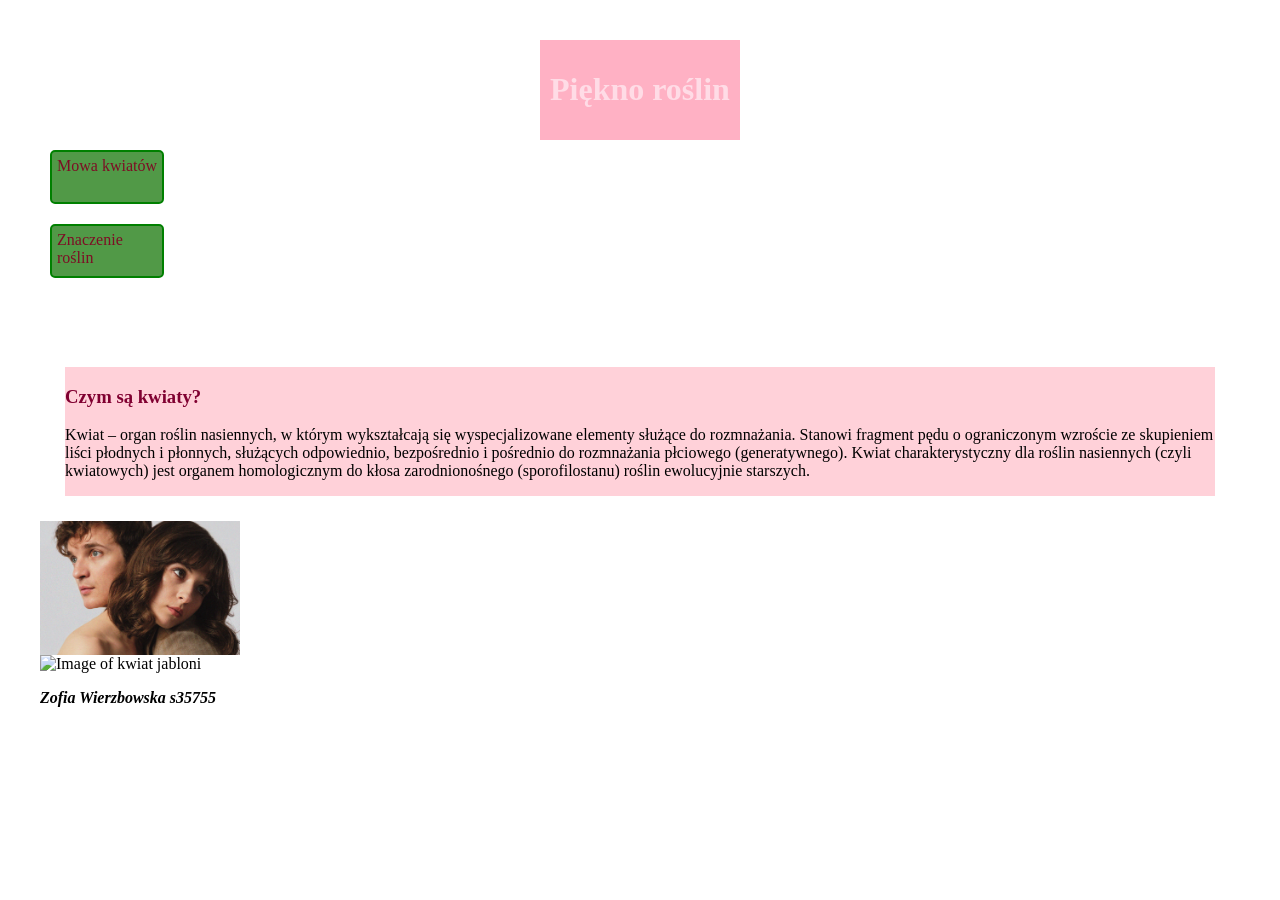
==== index.html @ 8b3a930d "img" ====
<!DOCTYPE html>
<html lang="PL">
    <head>
        <meta charset="utf-8">
        <title>Strona Mirki</title>
        <style>
        
            body{
              padding:20px;
            margin:20px;  

            }
            header {
                background-color: rgba(255, 145, 172, 0.7);
             color:rgb(255, 220, 230);
              padding:10px;
            margin:auto; 
            height:auto;
            width: 180px;
        
            }
            .link{
                color:rgb(125, 14, 37);
                background-color:rgb(81, 153, 71);
                border: 2px solid green;
                display:inline-block;
                margin: 10px;
                border-radius: 5px;
                padding: 5px;
                transition-duration: 0.3s;
                text-decoration: none;

            }
            .link:hover{
                background-color:rgb(143, 218, 69);
                border-radius: 20px;
                transition-duration: 0.3s;
            }
            .flexbox {
                display:flex;
                flex-direction: column;
                justify-content: center;
                flex-wrap: wrap;
                align-content:first baseline;
               
            }
            .flexbox > a, link {
                width: 100px;
                height: 40px
            }
            .naglowek {
                align-content: center;
            }
            .ramka{
            border: 5px solid white;
            background: rgba(255, 190, 201, 0.7);
            align-content: center;
            margin: 20px;
            }
        
            
           
        </style>


    </head>
    
    <body style="background-image:url(https://cdn.pixabay.com/photo/2022/04/21/06/23/spring-7146754_1280.jpg)">
        <header> 
             <h1>Piękno roślin</h1> 

           
        </header>
        
        <div class="flexbox">

              <a class="link" href="podstrona.html" 
              target="_blank">Mowa kwiatów</a> 
              <a class="link" href="podstrona2.html"target="_blank">Znaczenie roślin</a>
              </body>
            </div>
            <br></header>
            <br>
            <br>
            <div class="ramka">
            <h3 style="color: rgb(128, 0, 49);"> Czym są kwiaty?</h3>
            <p>Kwiat – organ roślin nasiennych, w którym wykształcają się wyspecjalizowane elementy służące do rozmnażania. Stanowi fragment pędu o ograniczonym wzroście ze skupieniem liści płodnych i płonnych, służących odpowiednio, bezpośrednio i pośrednio do rozmnażania płciowego (generatywnego). Kwiat charakterystyczny dla roślin nasiennych (czyli kwiatowych) jest organem homologicznym do kłosa zarodnionośnego (sporofilostanu) roślin ewolucyjnie starszych.</p>
            </div>
        <img class="flexbox" src="kwiatjabloni.png" alt="image of Kasia and Jacek Sienkiewicz" style="width: 200px; align-content: center;">
        <img class= "flezbox" src="https://i.ytimg.com/vi/tu6vPd--Wdk/maxresdefault.jpg" alt="Image of kwiat jabloni"style="width:200px; align-content: center;">


        <footer> 
            <p><i><b>Zofia Wierzbowska s35755<b></b></i></p>

        </footer>
    </body>

</html>
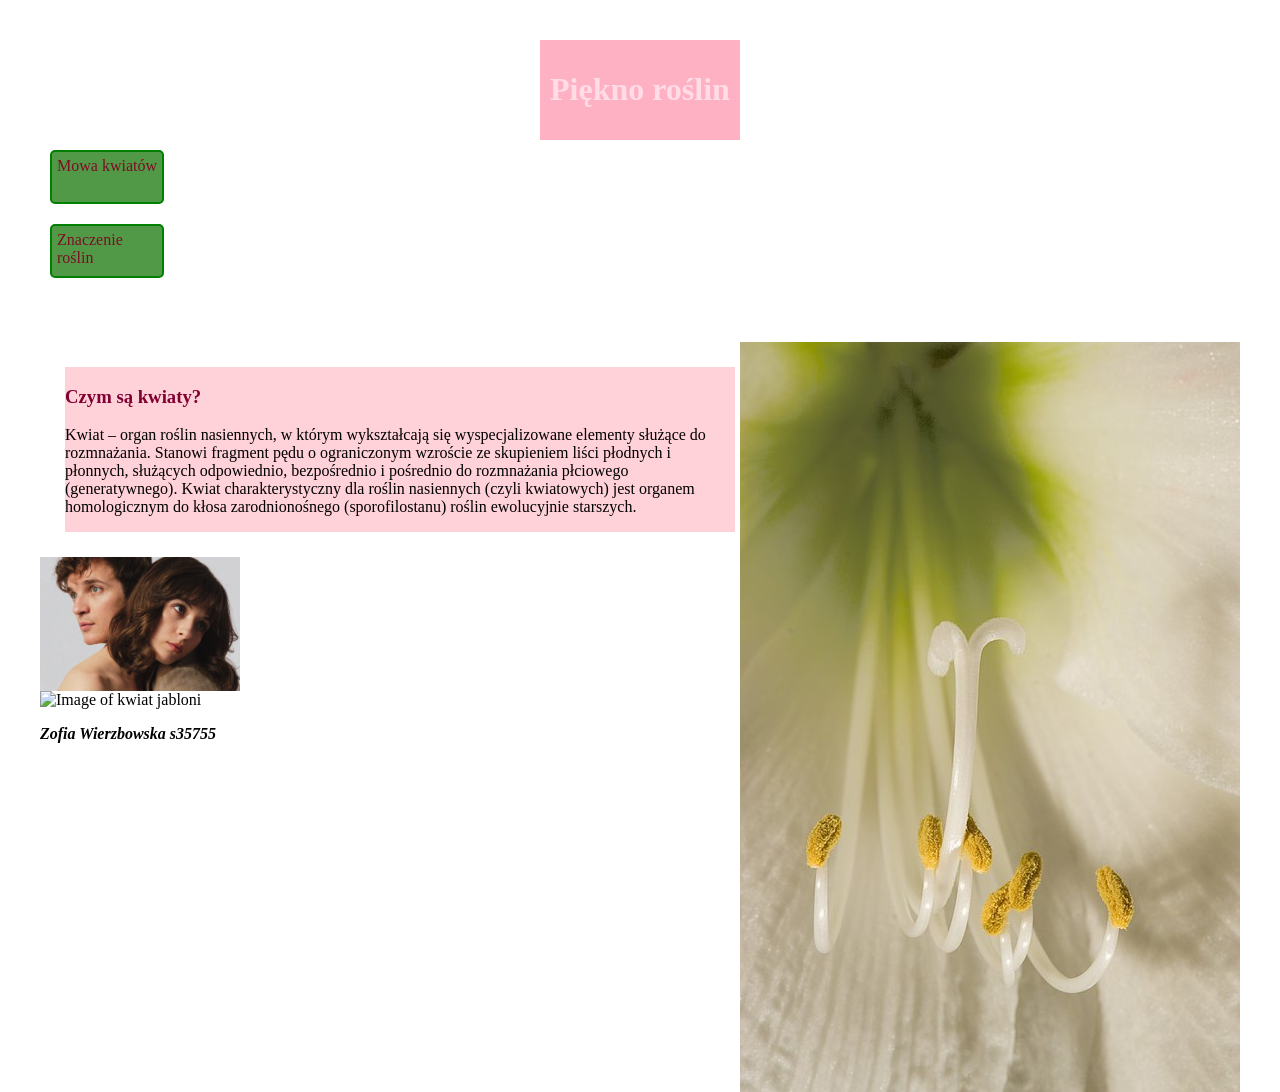
==== commit d221b954: "rodzaje kwiatów" ====
--- a/index.html
+++ b/index.html
@@ -57,8 +57,16 @@
             align-content: center;
             margin: 20px;
             }
+            
+            .zdjeciaP {
+                float: right;
+                height: auto;
+            }
         
-            
+            .zdjeciaL{
+                float: left;
+                height: auto;
+            }
            
         </style>
 
@@ -82,6 +90,7 @@
             <br></header>
             <br>
             <br>
+            <img class="zdjeciaP" src="Ritterstern_Blüte.jpg"> 
             <div class="ramka">
             <h3 style="color: rgb(128, 0, 49);"> Czym są kwiaty?</h3>
             <p>Kwiat – organ roślin nasiennych, w którym wykształcają się wyspecjalizowane elementy służące do rozmnażania. Stanowi fragment pędu o ograniczonym wzroście ze skupieniem liści płodnych i płonnych, służących odpowiednio, bezpośrednio i pośrednio do rozmnażania płciowego (generatywnego). Kwiat charakterystyczny dla roślin nasiennych (czyli kwiatowych) jest organem homologicznym do kłosa zarodnionośnego (sporofilostanu) roślin ewolucyjnie starszych.</p>
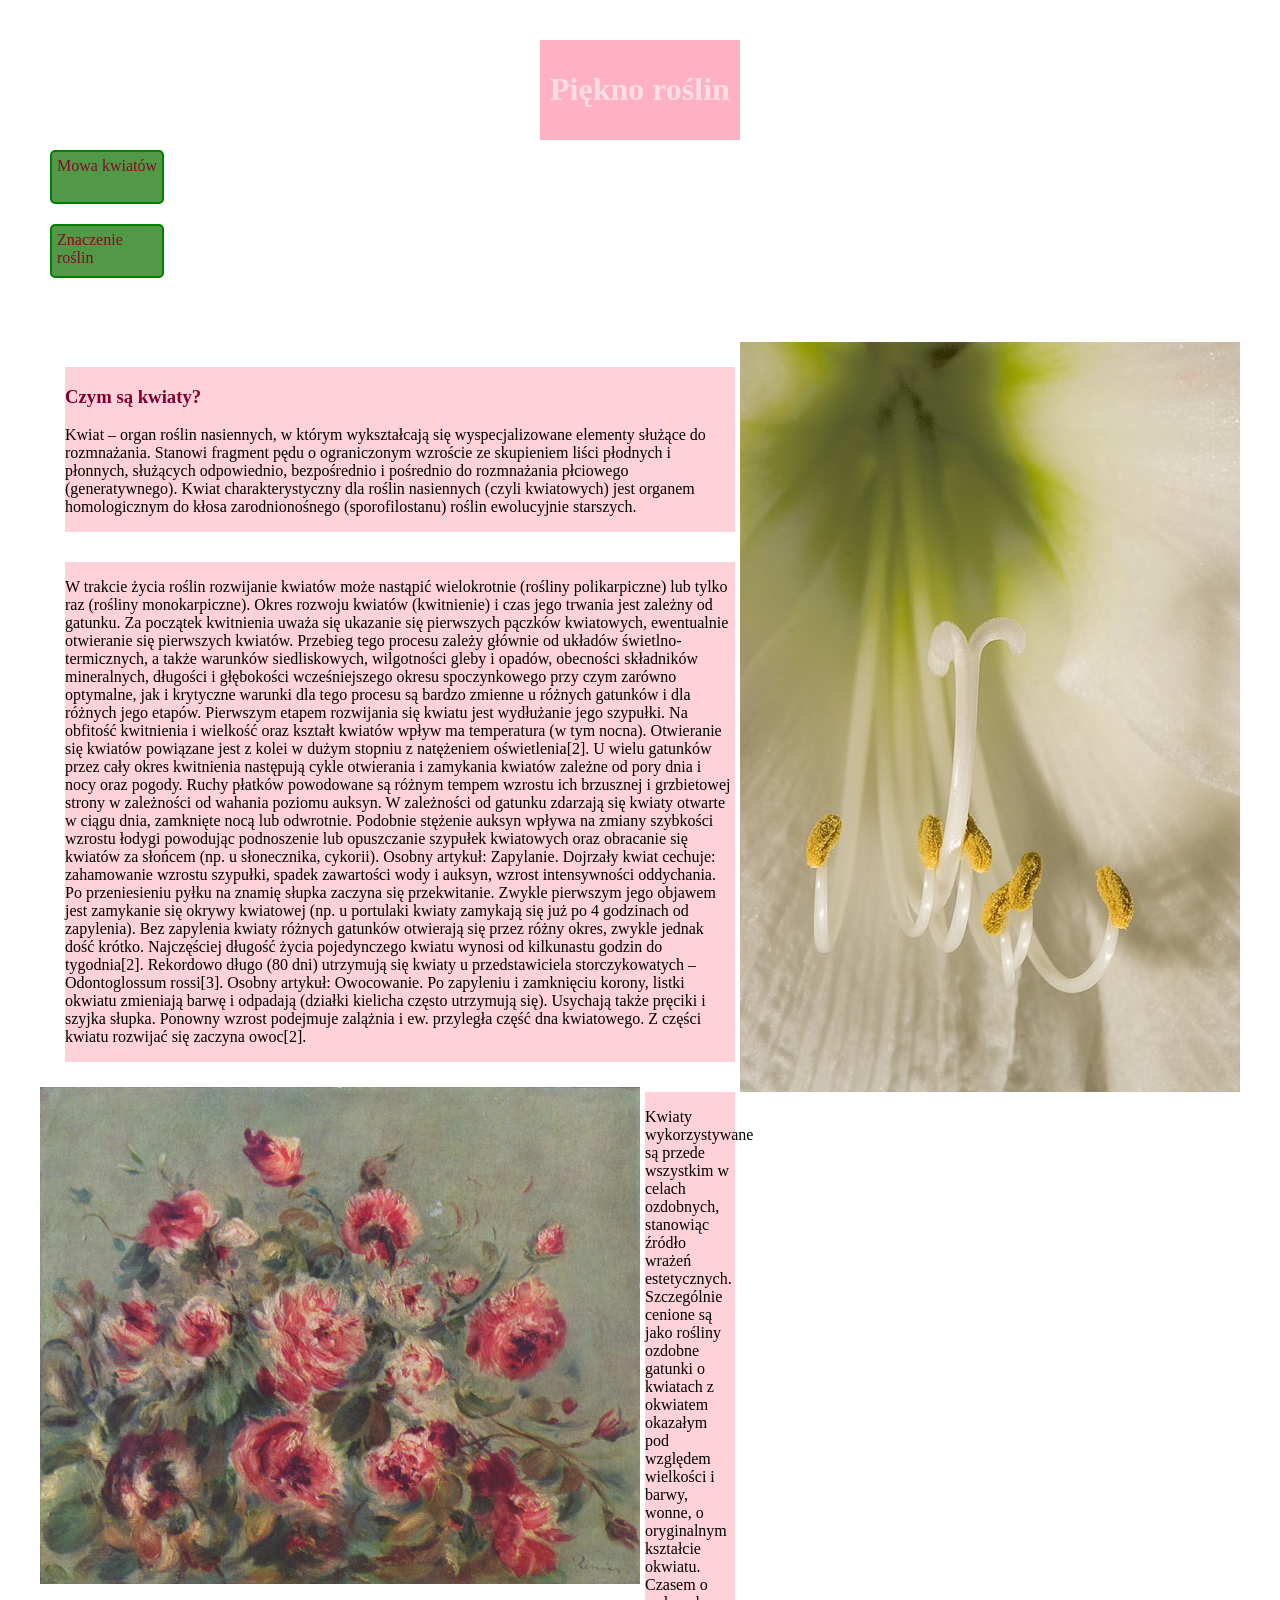
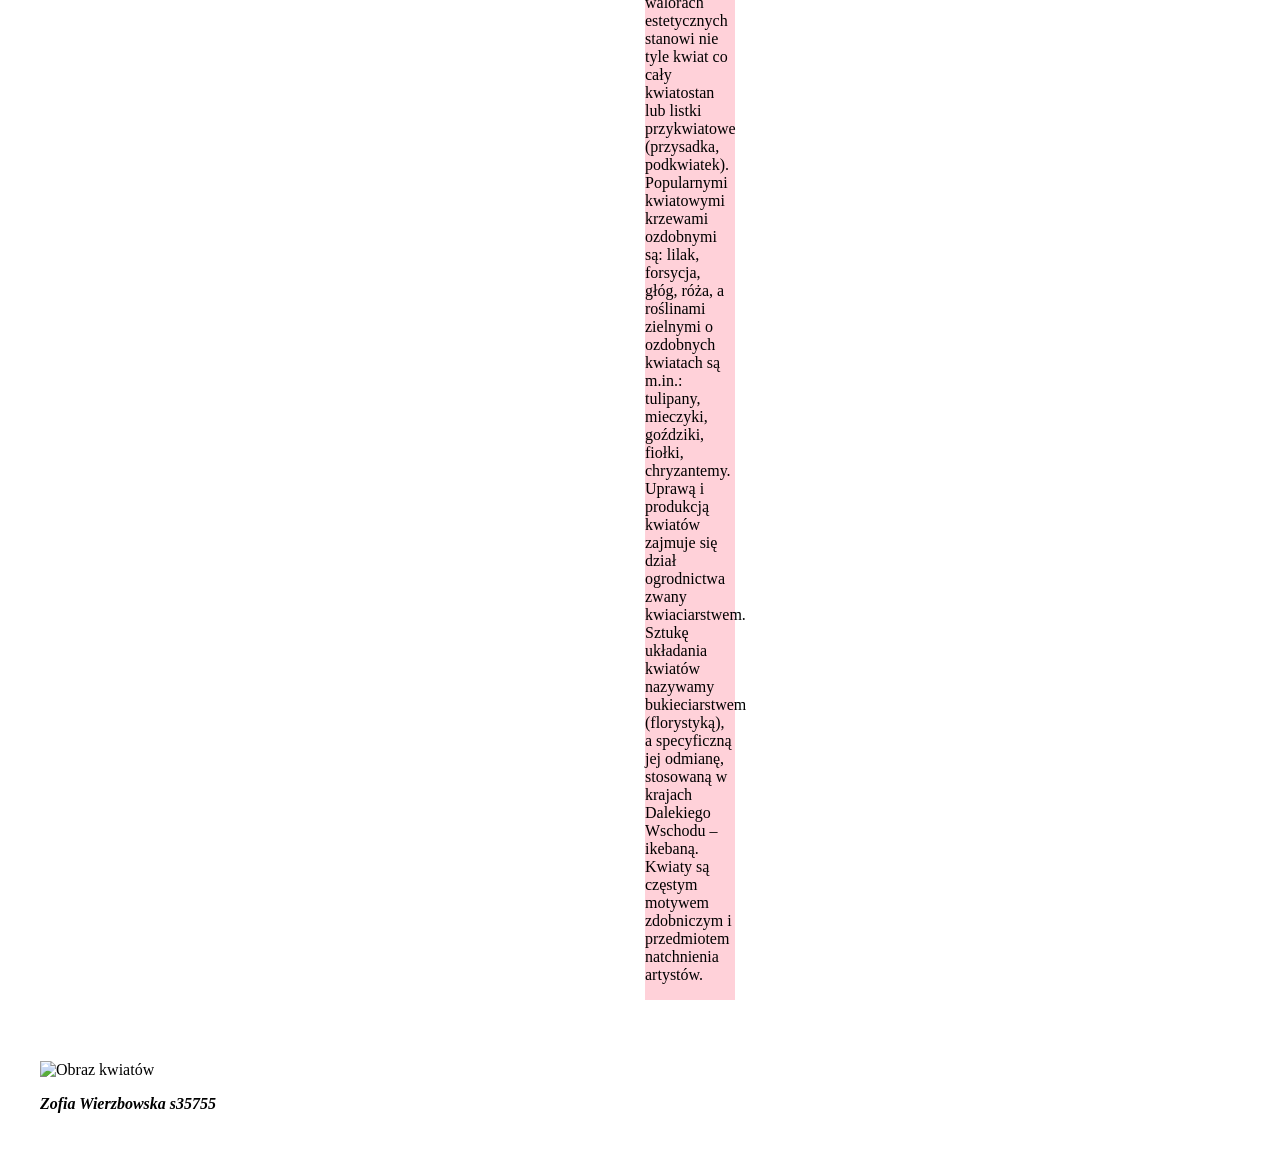
==== commit 33fe181e: "obrazki" ====
--- a/index.html
+++ b/index.html
@@ -95,8 +95,27 @@
             <h3 style="color: rgb(128, 0, 49);"> Czym są kwiaty?</h3>
             <p>Kwiat – organ roślin nasiennych, w którym wykształcają się wyspecjalizowane elementy służące do rozmnażania. Stanowi fragment pędu o ograniczonym wzroście ze skupieniem liści płodnych i płonnych, służących odpowiednio, bezpośrednio i pośrednio do rozmnażania płciowego (generatywnego). Kwiat charakterystyczny dla roślin nasiennych (czyli kwiatowych) jest organem homologicznym do kłosa zarodnionośnego (sporofilostanu) roślin ewolucyjnie starszych.</p>
             </div>
-        <img class="flexbox" src="kwiatjabloni.png" alt="image of Kasia and Jacek Sienkiewicz" style="width: 200px; align-content: center;">
-        <img class= "flezbox" src="https://i.ytimg.com/vi/tu6vPd--Wdk/maxresdefault.jpg" alt="Image of kwiat jabloni"style="width:200px; align-content: center;">
+            <div class="ramka">
+                <p>W trakcie życia roślin rozwijanie kwiatów może nastąpić wielokrotnie (rośliny polikarpiczne) lub tylko raz (rośliny monokarpiczne). Okres rozwoju kwiatów (kwitnienie) i czas jego trwania jest zależny od gatunku. Za początek kwitnienia uważa się ukazanie się pierwszych pączków kwiatowych, ewentualnie otwieranie się pierwszych kwiatów. Przebieg tego procesu zależy głównie od układów świetlno-termicznych, a także warunków siedliskowych, wilgotności gleby i opadów, obecności składników mineralnych, długości i głębokości wcześniejszego okresu spoczynkowego przy czym zarówno optymalne, jak i krytyczne warunki dla tego procesu są bardzo zmienne u różnych gatunków i dla różnych jego etapów. Pierwszym etapem rozwijania się kwiatu jest wydłużanie jego szypułki. Na obfitość kwitnienia i wielkość oraz kształt kwiatów wpływ ma temperatura (w tym nocna). Otwieranie się kwiatów powiązane jest z kolei w dużym stopniu z natężeniem oświetlenia[2].
+
+U wielu gatunków przez cały okres kwitnienia następują cykle otwierania i zamykania kwiatów zależne od pory dnia i nocy oraz pogody. Ruchy płatków powodowane są różnym tempem wzrostu ich brzusznej i grzbietowej strony w zależności od wahania poziomu auksyn. W zależności od gatunku zdarzają się kwiaty otwarte w ciągu dnia, zamknięte nocą lub odwrotnie. Podobnie stężenie auksyn wpływa na zmiany szybkości wzrostu łodygi powodując podnoszenie lub opuszczanie szypułek kwiatowych oraz obracanie się kwiatów za słońcem (np. u słonecznika, cykorii).
+
+ Osobny artykuł: Zapylanie.
+Dojrzały kwiat cechuje: zahamowanie wzrostu szypułki, spadek zawartości wody i auksyn, wzrost intensywności oddychania. Po przeniesieniu pyłku na znamię słupka zaczyna się przekwitanie. Zwykle pierwszym jego objawem jest zamykanie się okrywy kwiatowej (np. u portulaki kwiaty zamykają się już po 4 godzinach od zapylenia). Bez zapylenia kwiaty różnych gatunków otwierają się przez różny okres, zwykle jednak dość krótko. Najczęściej długość życia pojedynczego kwiatu wynosi od kilkunastu godzin do tygodnia[2]. Rekordowo długo (80 dni) utrzymują się kwiaty u przedstawiciela storczykowatych – Odontoglossum rossi[3].
+
+ Osobny artykuł: Owocowanie.
+Po zapyleniu i zamknięciu korony, listki okwiatu zmieniają barwę i odpadają (działki kielicha często utrzymują się). Usychają także pręciki i szyjka słupka. Ponowny wzrost podejmuje zalążnia i ew. przyległa część dna kwiatowego. Z części kwiatu rozwijać się zaczyna owoc[2].</p>
+
+            </div>
+        
+        <img class="zdjeciaL" src="obraz1.jpg" alt="obraz kwiatów" style="width: 600px; align-content: center;">
+<div class="ramka">
+    <p>Kwiaty wykorzystywane są przede wszystkim w celach ozdobnych, stanowiąc źródło wrażeń estetycznych. Szczególnie cenione są jako rośliny ozdobne gatunki o kwiatach z okwiatem okazałym pod względem wielkości i barwy, wonne, o oryginalnym kształcie okwiatu. Czasem o walorach estetycznych stanowi nie tyle kwiat co cały kwiatostan lub listki przykwiatowe (przysadka, podkwiatek). Popularnymi kwiatowymi krzewami ozdobnymi są: lilak, forsycja, głóg, róża, a roślinami zielnymi o ozdobnych kwiatach są m.in.: tulipany, mieczyki, goździki, fiołki, chryzantemy. Uprawą i produkcją kwiatów zajmuje się dział ogrodnictwa zwany kwiaciarstwem. Sztukę układania kwiatów nazywamy bukieciarstwem (florystyką), a specyficzną jej odmianę, stosowaną w krajach Dalekiego Wschodu – ikebaną. Kwiaty są częstym motywem zdobniczym i przedmiotem natchnienia artystów.</p>
+
+</div>
+        <br>
+        <br>
+        <img class= "flezbox" src="https://art-madam.pl/zdjecie/obrazy-kwiaty-na-plotnie-niezapominajki-w-sloju-tcmcqsfzztzybzrb.jpg" alt="Obraz kwiatów"style="width:200px; align-content: center;">
 
 
         <footer> 
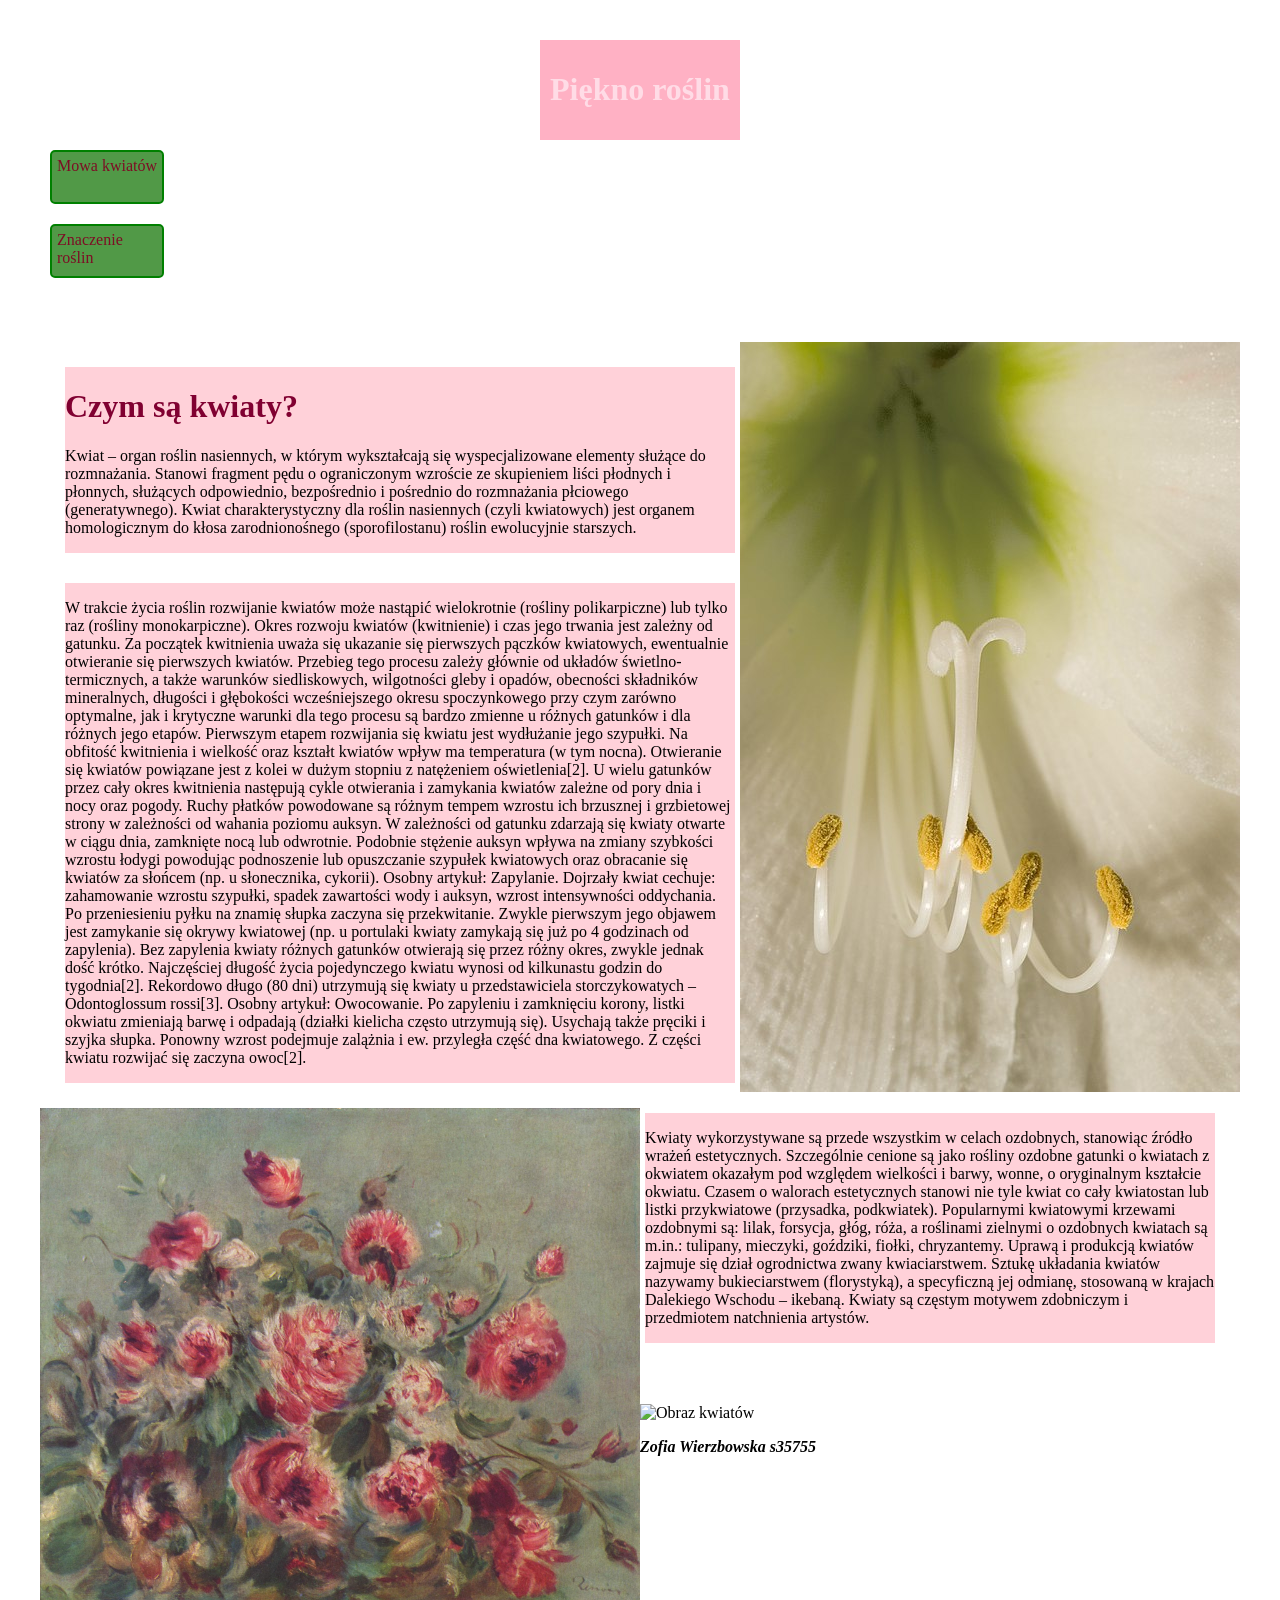
==== commit ff7fd3e5: "poprawki" ====
--- a/index.html
+++ b/index.html
@@ -81,18 +81,18 @@
         </header>
         
         <div class="flexbox">
-
               <a class="link" href="podstrona.html" 
               target="_blank">Mowa kwiatów</a> 
-              <a class="link" href="podstrona2.html"target="_blank">Znaczenie roślin</a>
-              </body>
-            </div>
+              <a class="link" href="podstrona2.html" target="_blank">Znaczenie roślin</a>
+              
+        </div>
+        </body>
             <br></header>
             <br>
             <br>
-            <img class="zdjeciaP" src="Ritterstern_Blüte.jpg"> 
+            <img class="zdjeciaP" src="Ritterstern_Blüte.jpg" alt="kwiaty"> 
             <div class="ramka">
-            <h3 style="color: rgb(128, 0, 49);"> Czym są kwiaty?</h3>
+            <h1 style="color: rgb(128, 0, 49);"> Czym są kwiaty?</h1>
             <p>Kwiat – organ roślin nasiennych, w którym wykształcają się wyspecjalizowane elementy służące do rozmnażania. Stanowi fragment pędu o ograniczonym wzroście ze skupieniem liści płodnych i płonnych, służących odpowiednio, bezpośrednio i pośrednio do rozmnażania płciowego (generatywnego). Kwiat charakterystyczny dla roślin nasiennych (czyli kwiatowych) jest organem homologicznym do kłosa zarodnionośnego (sporofilostanu) roślin ewolucyjnie starszych.</p>
             </div>
             <div class="ramka">
@@ -115,11 +115,11 @@
 </div>
         <br>
         <br>
-        <img class= "flezbox" src="https://art-madam.pl/zdjecie/obrazy-kwiaty-na-plotnie-niezapominajki-w-sloju-tcmcqsfzztzybzrb.jpg" alt="Obraz kwiatów"style="width:200px; align-content: center;">
+        <img class= "flezbox" src="https://art-madam.pl/zdjecie/obrazy-kwiaty-na-plotnie-niezapominajki-w-sloju-tcmcqsfzztzybzrb.jpg" alt="Obraz kwiatów" style="width:200px; align-content: center;">
 
 
         <footer> 
-            <p><i><b>Zofia Wierzbowska s35755<b></b></i></p>
+            <p><i><b>Zofia Wierzbowska s35755</b></i></p>
 
         </footer>
     </body>
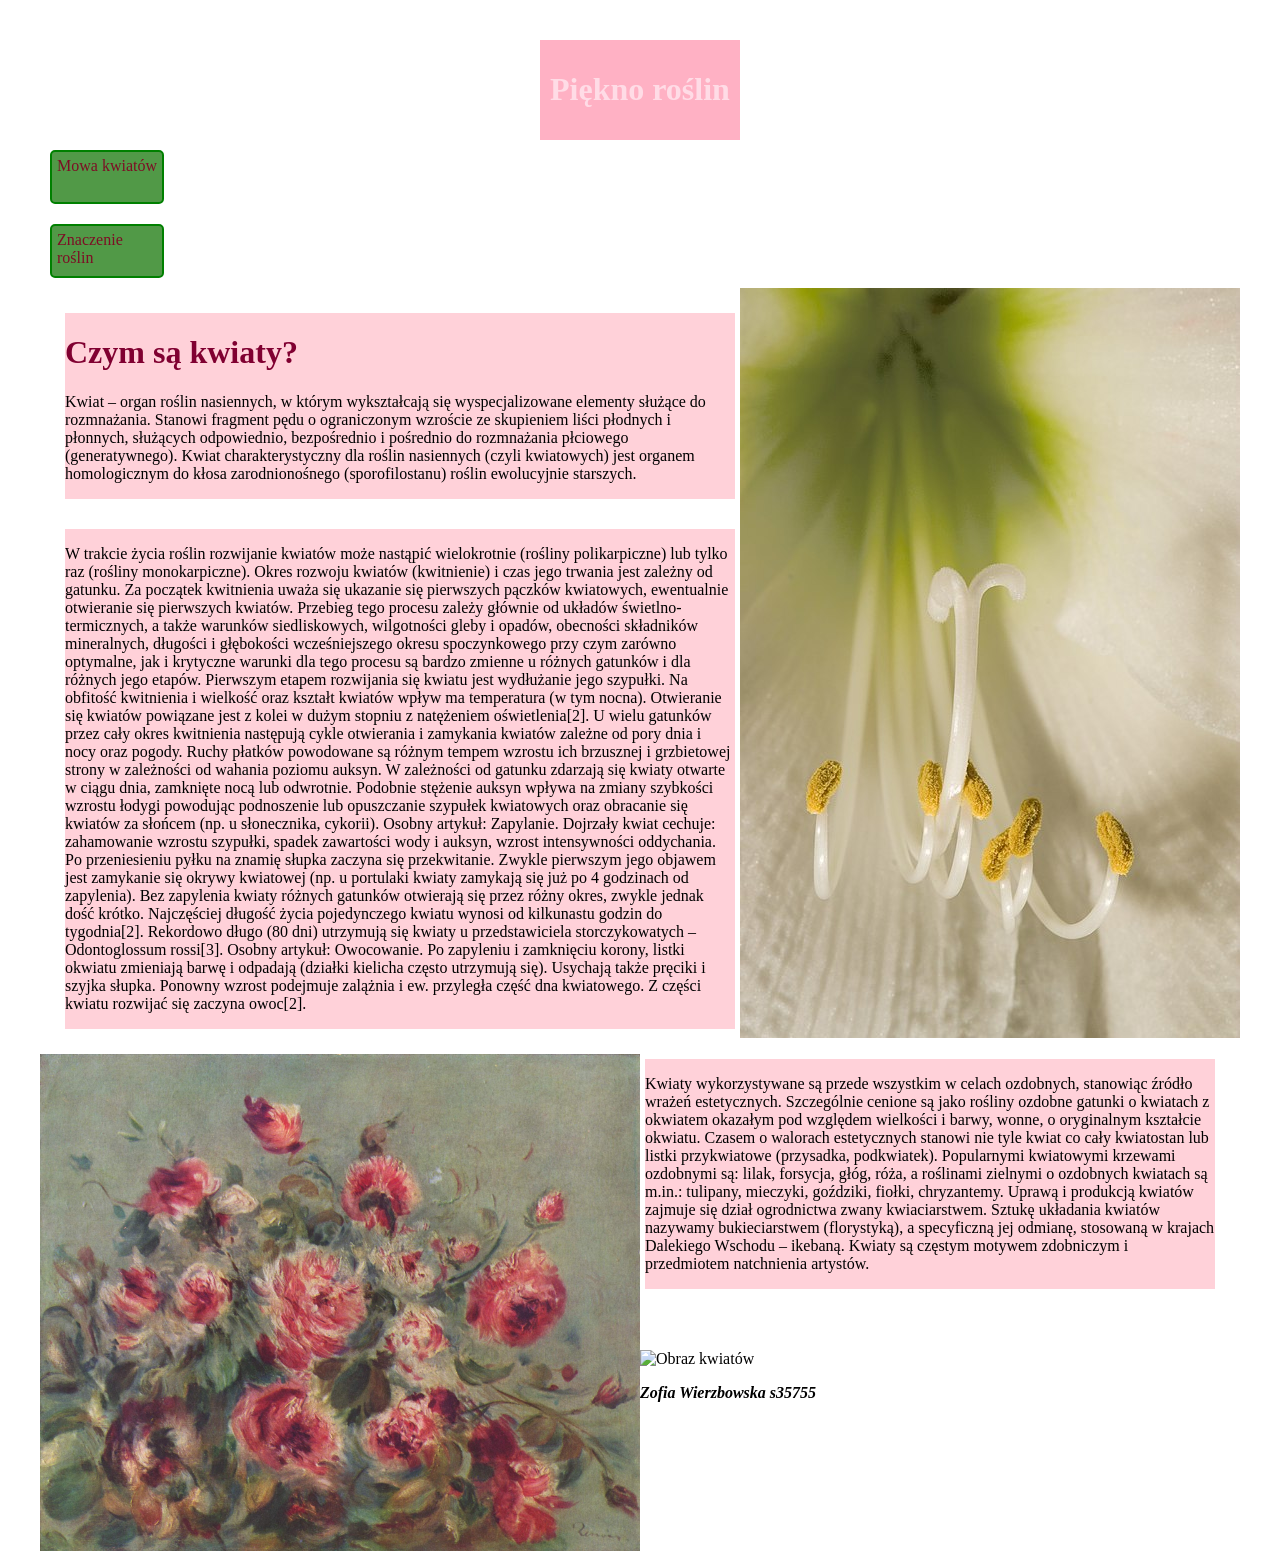
==== commit 44c40d80: "poprawka3" ====
--- a/index.html
+++ b/index.html
@@ -87,9 +87,6 @@
               
         </div>
         </body>
-            <br></header>
-            <br>
-            <br>
             <img class="zdjeciaP" src="Ritterstern_Blüte.jpg" alt="kwiaty"> 
             <div class="ramka">
             <h1 style="color: rgb(128, 0, 49);"> Czym są kwiaty?</h1>
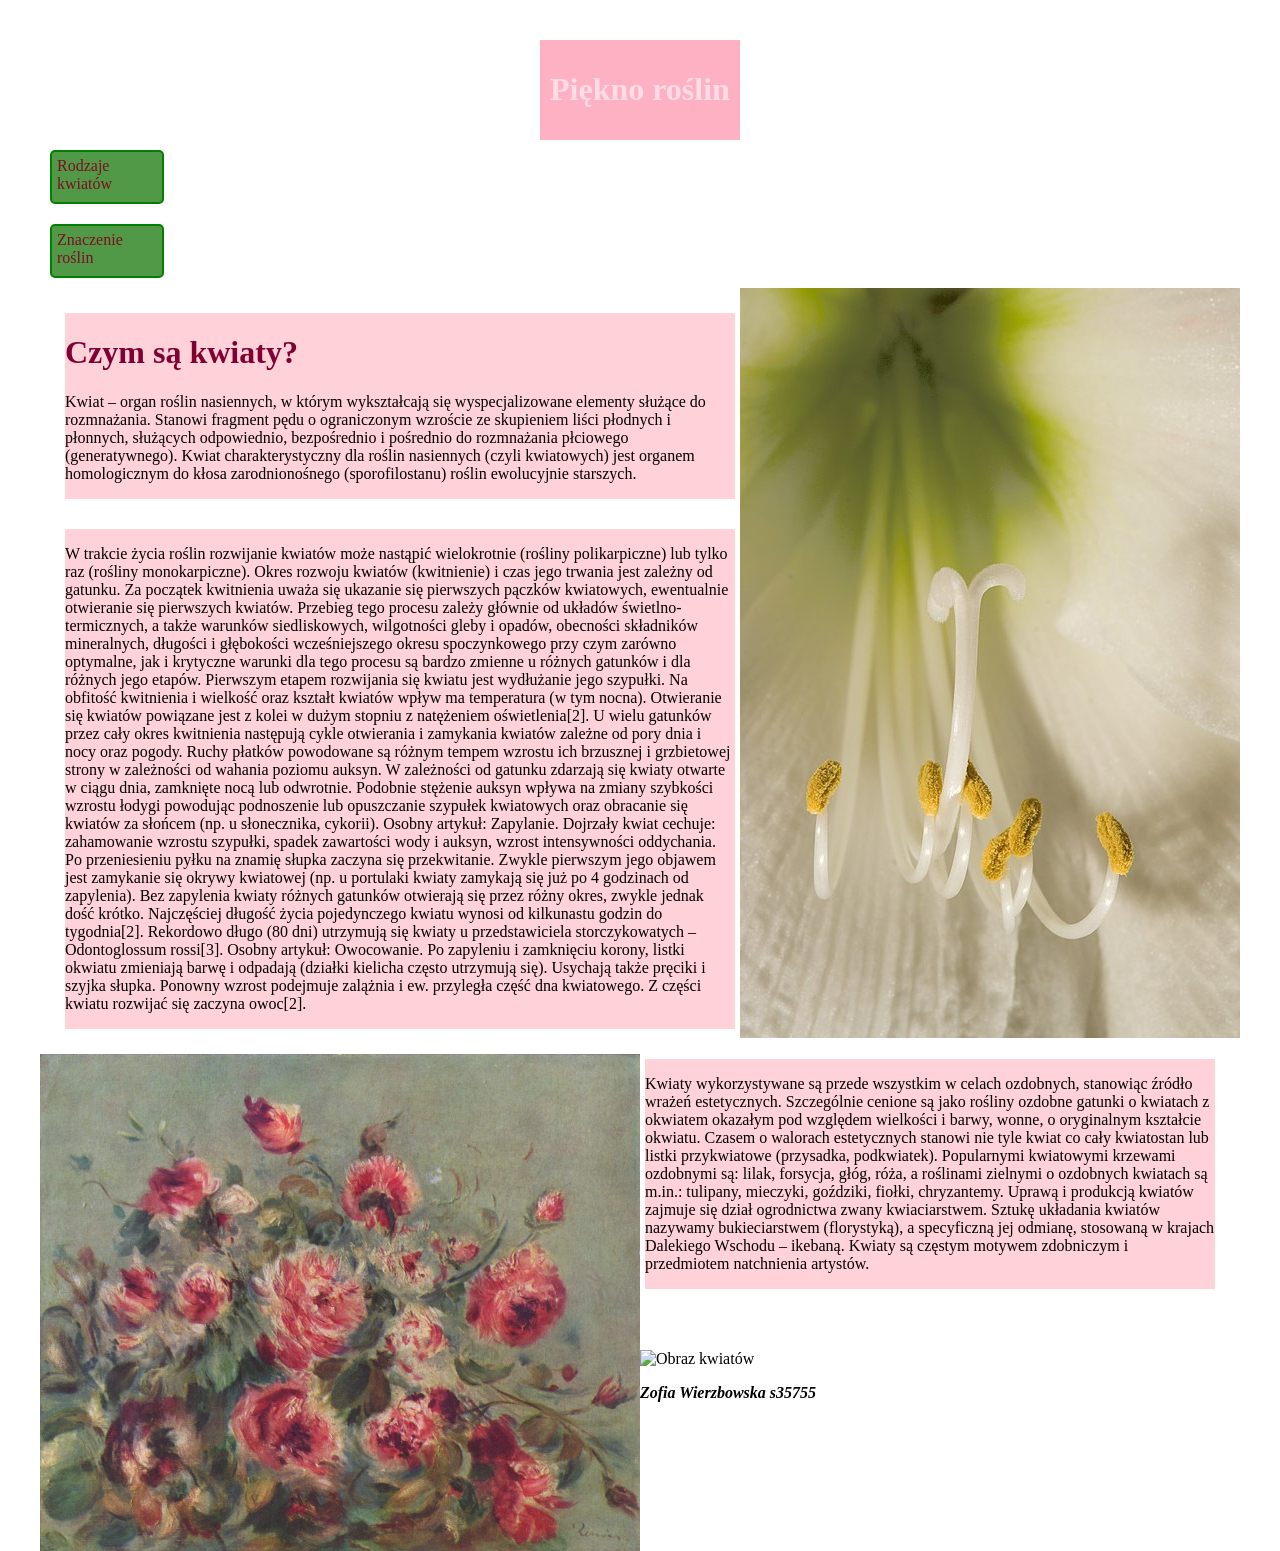
==== commit 1a922a1c: "poprawki" ====
--- a/index.html
+++ b/index.html
@@ -82,7 +82,7 @@
         
         <div class="flexbox">
               <a class="link" href="podstrona.html" 
-              target="_blank">Mowa kwiatów</a> 
+              target="_blank">Rodzaje kwiatów</a> 
               <a class="link" href="podstrona2.html" target="_blank">Znaczenie roślin</a>
               
         </div>
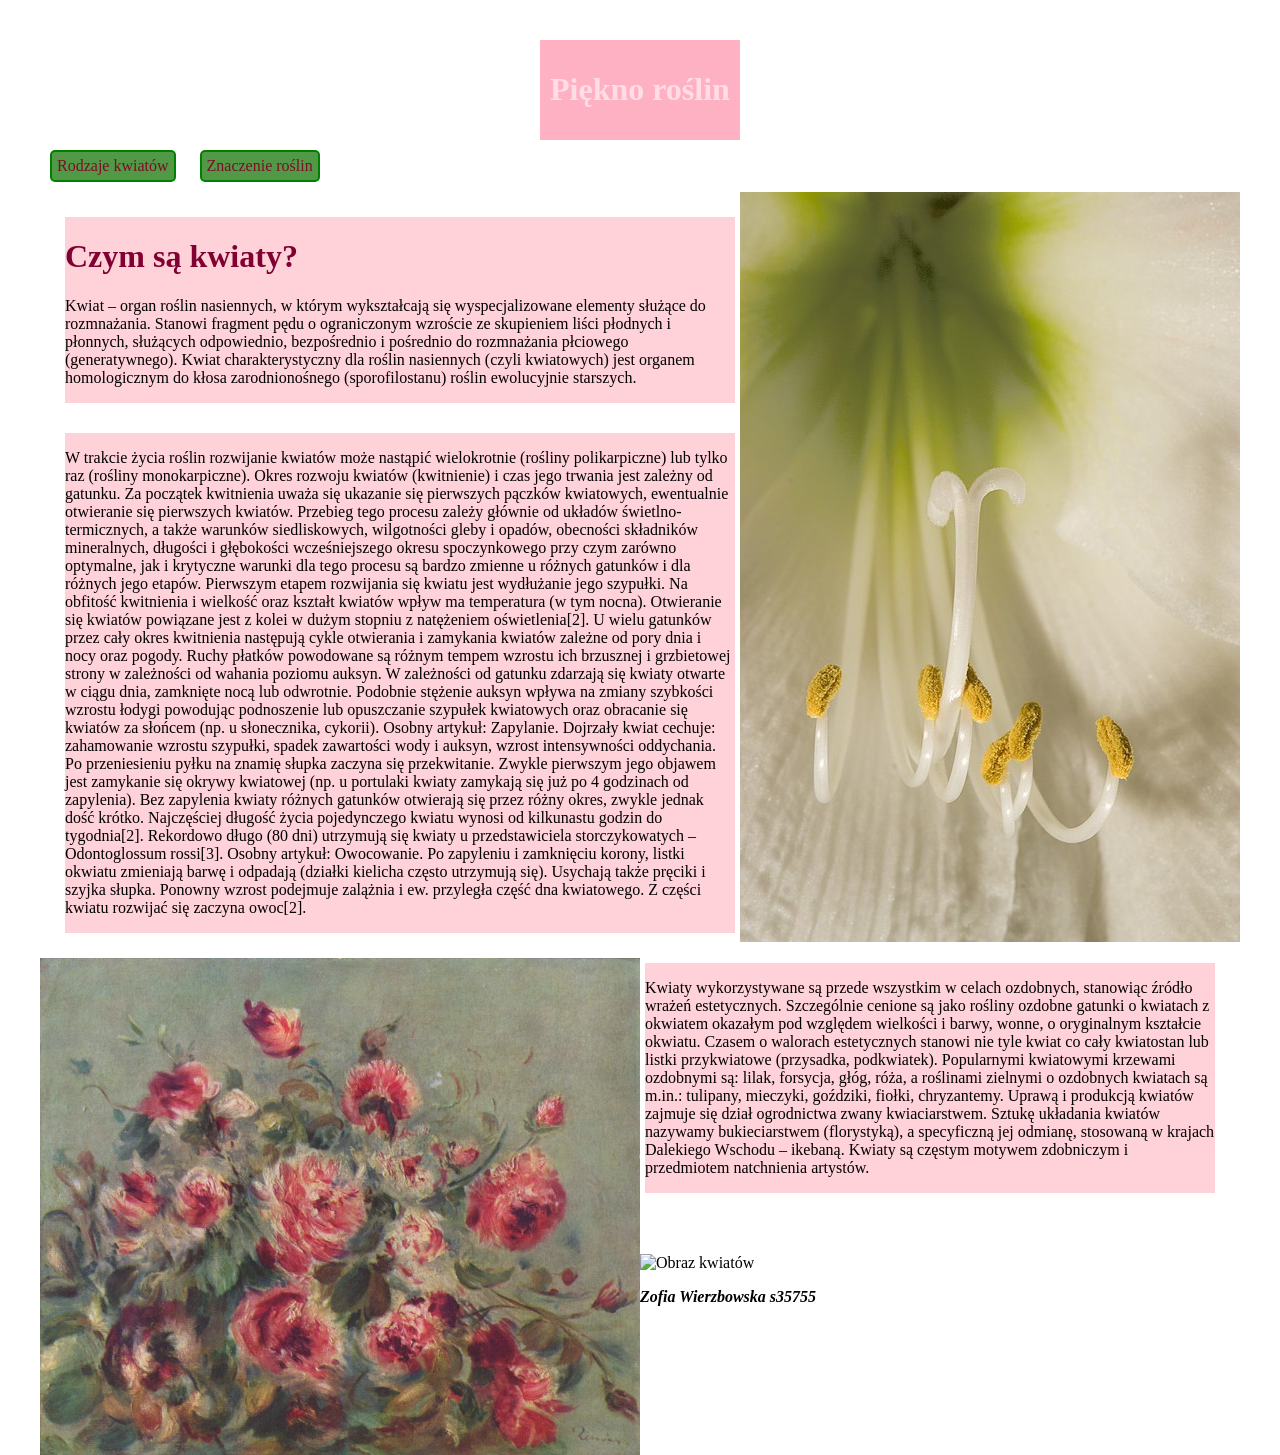
==== commit 8c4e0d12: "poprawka css" ====
--- a/index.html
+++ b/index.html
@@ -3,73 +3,7 @@
     <head>
         <meta charset="utf-8">
         <title>Strona Mirki</title>
-        <style>
-        
-            body{
-              padding:20px;
-            margin:20px;  
-
-            }
-            header {
-                background-color: rgba(255, 145, 172, 0.7);
-             color:rgb(255, 220, 230);
-              padding:10px;
-            margin:auto; 
-            height:auto;
-            width: 180px;
-        
-            }
-            .link{
-                color:rgb(125, 14, 37);
-                background-color:rgb(81, 153, 71);
-                border: 2px solid green;
-                display:inline-block;
-                margin: 10px;
-                border-radius: 5px;
-                padding: 5px;
-                transition-duration: 0.3s;
-                text-decoration: none;
-
-            }
-            .link:hover{
-                background-color:rgb(143, 218, 69);
-                border-radius: 20px;
-                transition-duration: 0.3s;
-            }
-            .flexbox {
-                display:flex;
-                flex-direction: column;
-                justify-content: center;
-                flex-wrap: wrap;
-                align-content:first baseline;
-               
-            }
-            .flexbox > a, link {
-                width: 100px;
-                height: 40px
-            }
-            .naglowek {
-                align-content: center;
-            }
-            .ramka{
-            border: 5px solid white;
-            background: rgba(255, 190, 201, 0.7);
-            align-content: center;
-            margin: 20px;
-            }
-            
-            .zdjeciaP {
-                float: right;
-                height: auto;
-            }
-        
-            .zdjeciaL{
-                float: left;
-                height: auto;
-            }
-           
-        </style>
-
+        <link rel="stylesheet" href="style.css">
 
     </head>
     
@@ -80,7 +14,7 @@
            
         </header>
         
-        <div class="flexbox">
+        <div class="flex">
               <a class="link" href="podstrona.html" 
               target="_blank">Rodzaje kwiatów</a> 
               <a class="link" href="podstrona2.html" target="_blank">Znaczenie roślin</a>
--- a/style.css
+++ b/style.css
@@ -0,0 +1,101 @@
+body{
+              padding:20px;
+            margin:20px;  
+
+            }
+            header {
+                background-color: rgba(255, 145, 172, 0.7);
+             color:rgb(255, 220, 230);
+              padding:10px;
+            margin:auto; 
+            height:auto;
+            width: 180px;
+        
+            }
+            .link{
+                color:rgb(125, 14, 37);
+                background-color:rgb(81, 153, 71);
+                border: 2px solid green;
+                display:inline-block;
+                margin: 10px;
+                border-radius: 5px;
+                padding: 5px;
+                transition-duration: 0.3s;
+                text-decoration: none;
+
+            }
+            .link:hover{
+                background-color:rgb(143, 218, 69);
+                border-radius: 20px;
+                transition-duration: 0.3s;
+            }
+            .flexbox {
+                display:flex;
+                flex-direction: row;
+                justify-content: center;
+                flex-wrap: wrap;
+                align-content:first baseline;
+               
+            }
+            .flexbox > a, link {
+                width: 100px;
+                height: 40px
+            }
+            .naglowek {
+                align-content: center;
+            }
+            .ramka{
+            border: 5px solid white;
+            background: rgba(255, 190, 201, 0.7);
+            align-content: center;
+            margin: 20px;
+            }
+            
+            .zdjeciaP {
+                float: right;
+                height: auto;
+            }
+        
+            .zdjeciaL{
+                float: left;
+                height: auto;
+            }
+             .image{
+            width: 300px;
+            height: 200px;
+            transition-duration: 0.7s;
+            margin: 10px;
+            padding: 10px;
+            align-content: center;
+                justify-content: center;
+                float: left;
+
+        }
+        .image:hover{
+
+            width: 320px;
+            height: 220px;
+            transition-duration: 0.7s;
+            border-radius: 50px;
+        }
+          
+        
+             .image1{
+            width: 300px;
+            height: 200px;
+            transition-duration: 0.7s;
+            margin: 10px;
+            padding: 10px;
+            align-content: center;
+                justify-content: center;
+                float: left;
+             }
+             .image1:hover{
+
+            width: 550px;
+            height: 450px;
+            transition-duration: 0.7s;
+            border-radius: 50px;
+
+        }
+        
